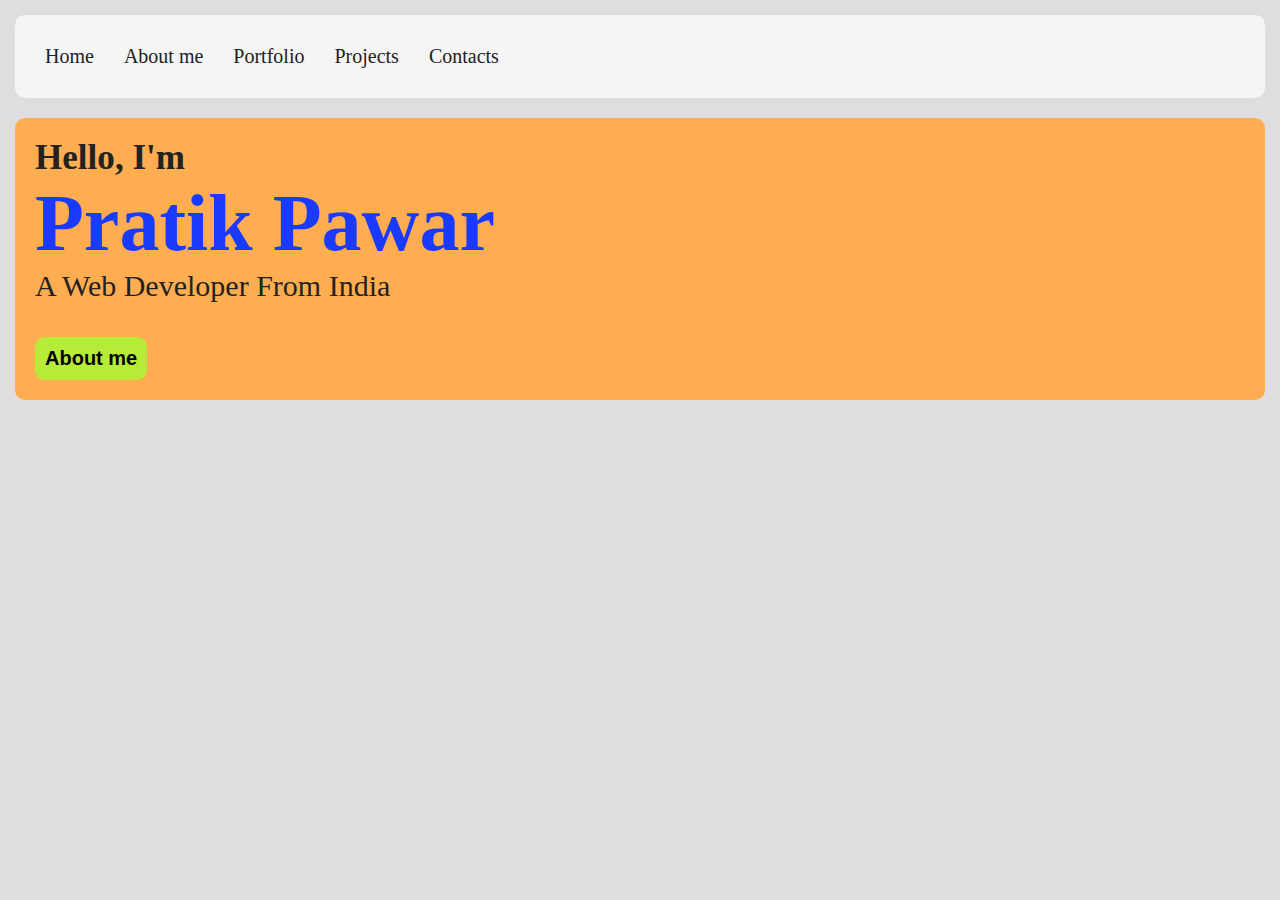
==== index.html @ 9c22693a "nav bar" ====
<!DOCTYPE html>
<html lang="en">
<head>
    <meta charset="UTF-8">
    <meta name="viewport" content="width=device-width, initial-scale=1.0">
    <title>Portfolio</title>
    <link rel="stylesheet" href="style.css">
</head>
<body>
    <div class="nav">
            <a href="#">Home</a>
            <a href="#">About me</a>
            <a href="#">Portfolio</a>
            <a href="#">Projects</a>
            <a href="#">Contacts</a>
    </div>
    <div class="header">
        <div class="info">
            <h3>Hello, I'm</h3>
            <h1>Pratik Pawar</h1>
            <p>A Web Developer From India</p>
            <br>
            <button>About me</button>
        </div>
    </div>
</body>
</html>
---- style.css ----
*{
    margin: 0px;
    padding: 0px;
}
body{
    background-color: rgb(223, 221, 221);
}
.nav{
    margin: 15px;
    border-radius: 10px;
    padding: 15px;
    font-size: 20px;
    background-color: whitesmoke;
    display: flex;
}

.nav a{
    text-decoration: none;
    padding: 15px;
    color: rgb(35, 33, 33);
    float: right;
    font-family: book antiqua;

    
}
.header{
    background-color: rgb(255, 173, 80);
    margin: 2px 15px 2px 15px;
    border-radius: 10px;
}
.info{
    margin: 20px 0px 20px 0px;
    padding: 20px;
    color: rgb(34, 34, 34);
    font-size: 30px;
}
h1{
    color: rgb(27, 58, 255);
    font-size: 80px;
}
button{
    padding: 10px;
    border-radius: 10px;
    font-size: 20px;
    font-weight: 600;
    color: black;
    border: none;
    background-color: rgb(182, 236, 57);
}
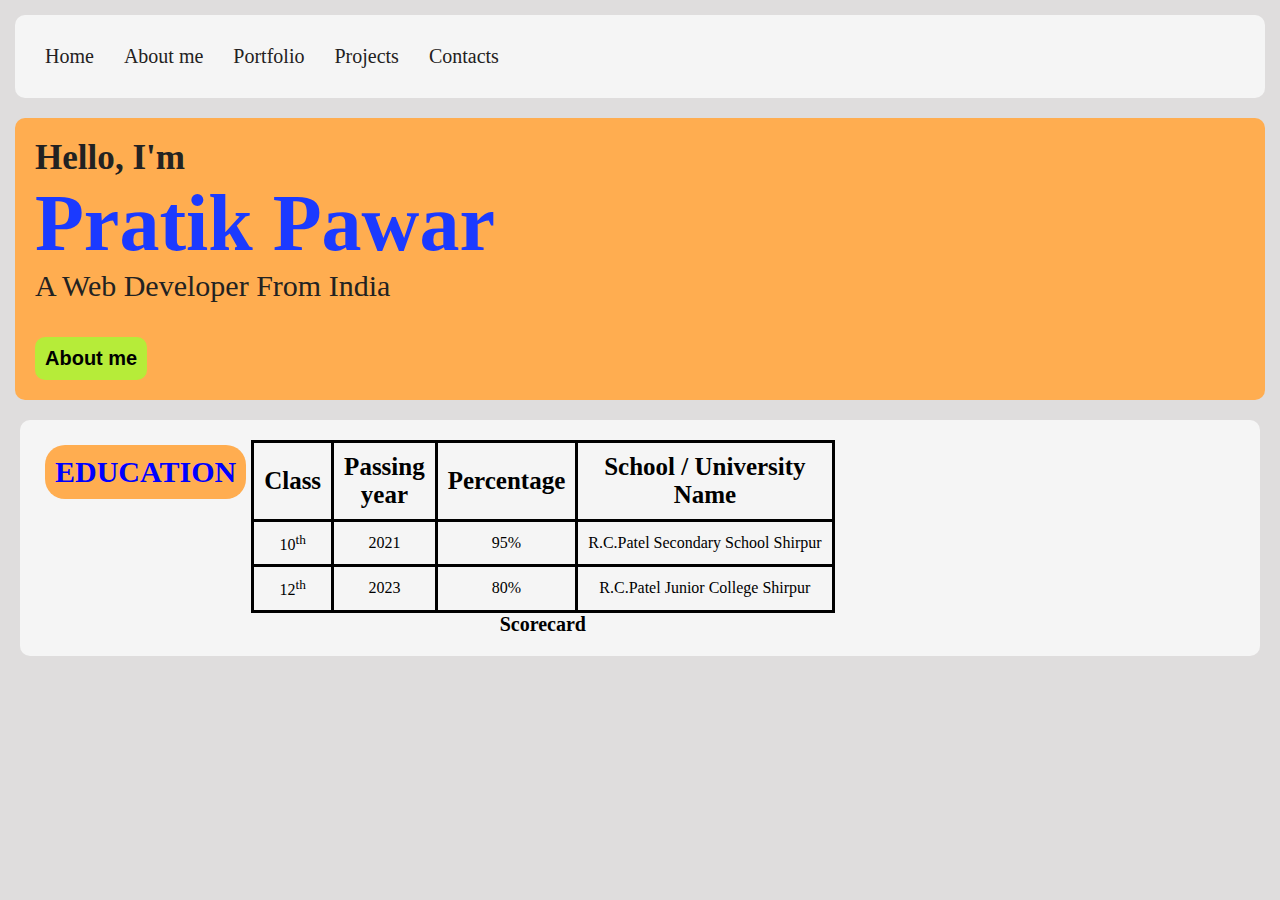
==== commit 4cac776d: "Educatin section" ====
--- a/index.html
+++ b/index.html
@@ -8,11 +8,11 @@
 </head>
 <body>
     <div class="nav">
-            <a href="#">Home</a>
-            <a href="#">About me</a>
-            <a href="#">Portfolio</a>
-            <a href="#">Projects</a>
-            <a href="#">Contacts</a>
+            <a class="hover" href="#">Home</a>
+            <a class="hover" href="#">About me</a>
+            <a class="hover" href="#">Portfolio</a>
+            <a class="hover" href="#">Projects</a>
+            <a class="hover" href="#">Contacts</a>
     </div>
     <div class="header">
         <div class="info">
@@ -23,5 +23,31 @@
             <button>About me</button>
         </div>
     </div>
+    <div class="body">
+        <section class="edu">
+            <h1 class="heading">EDUCATION</h1>
+            <table>
+                <caption>Scorecard</caption>
+                <tr>
+                    <th>Class</th>
+                    <th>Passing <br> year</th>
+                    <th>Percentage</th>
+                    <th>School / University <br>Name</th>
+                </tr>
+                <tr>
+                    <td>10<sup>th</sup></td>
+                    <td>2021</td>
+                    <td>95%</td>
+                    <td>R.C.Patel Secondary School Shirpur</td>
+                </tr>
+                <tr>
+                    <td>12<sup>th</sup></td>
+                    <td>2023</td>
+                    <td>80%</td>
+                    <td>R.C.Patel Junior College Shirpur</td>
+                </tr>
+            </table>
+        </section>
+    </div>
 </body>
 </html>--- a/style.css
+++ b/style.css
@@ -20,8 +20,6 @@
     color: rgb(35, 33, 33);
     float: right;
     font-family: book antiqua;
-
-    
 }
 .header{
     background-color: rgb(255, 173, 80);
@@ -34,7 +32,13 @@
     color: rgb(34, 34, 34);
     font-size: 30px;
 }
-h1{
+.hover:hover{
+    color: rgb(238, 127, 0);
+    font-weight: 700;
+    text-decoration: underline;
+    
+}
+h3+h1{
     color: rgb(27, 58, 255);
     font-size: 80px;
 }
@@ -46,4 +50,36 @@
     color: black;
     border: none;
     background-color: rgb(182, 236, 57);
+}
+.heading{
+    background-color: rgb(255, 173, 80);
+    float:left;
+    padding: 10px;
+    margin: 5px;
+    border-radius: 20px;
+    font-size: 30px;
+    color: blue;
+}
+.edu{
+    margin: 20px;
+    padding: 20px;
+    border-radius: 10px;
+    background-color: whitesmoke;
+
+}
+.edu caption{
+    caption-side: bottom;
+    font-size: 20px;
+    font-weight:bold;
+}
+table,tr,th,td{
+    border: 3px solid black;
+    border-collapse: collapse;
+    padding: 10px;
+    text-align: center;
+}
+th{
+    font-size: 25px;
+    font-family: 'Times New Roman', Times, serif;
+
 }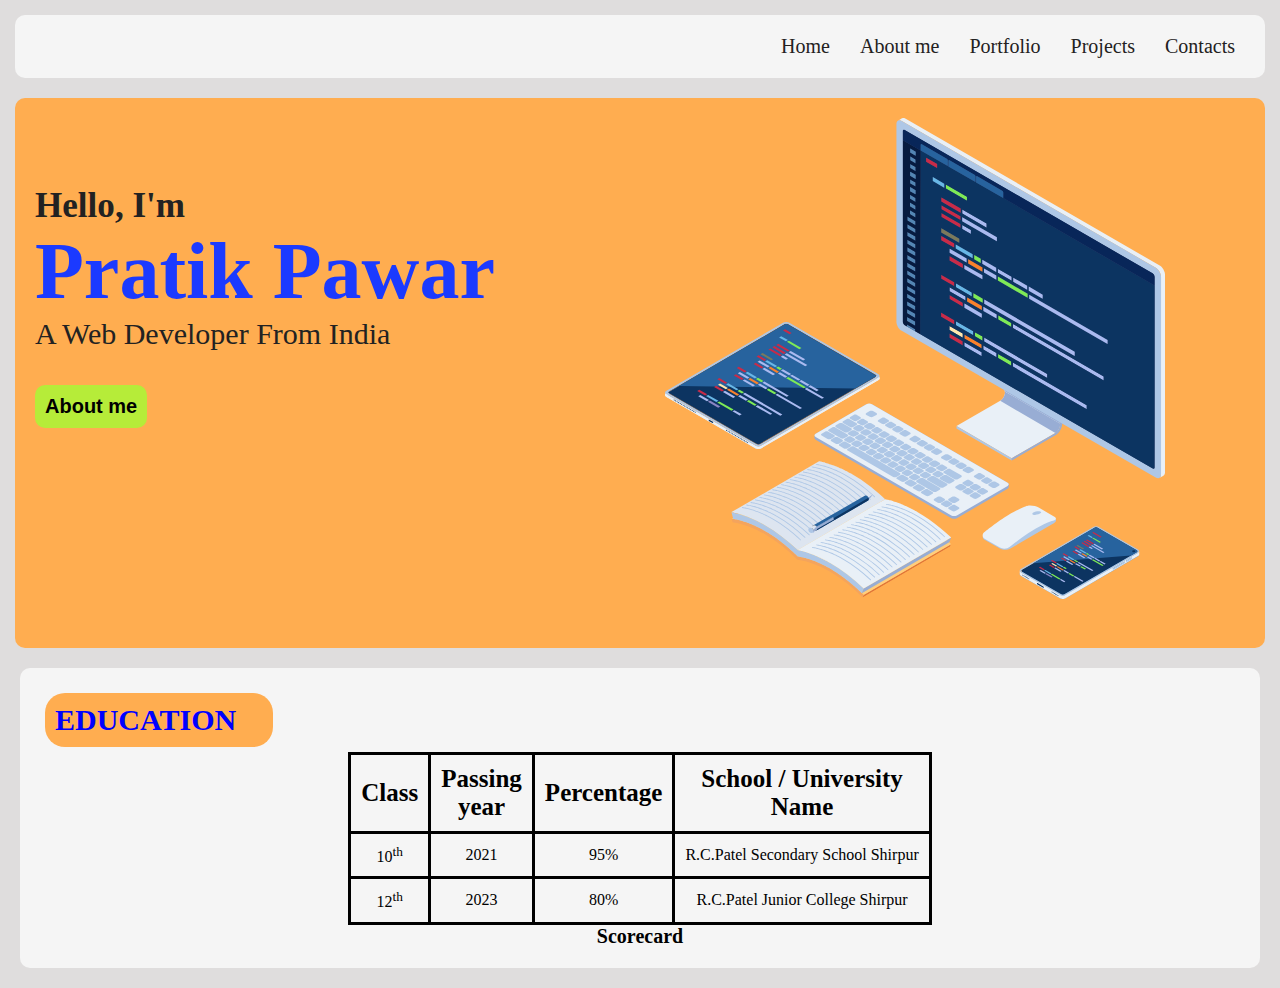
==== commit 26cdaded: "svg img added" ====
--- a/index.html
+++ b/index.html
@@ -15,7 +15,9 @@
             <a class="hover" href="#">Contacts</a>
     </div>
     <div class="header">
+        <img class="head_img" src="imges/header img.svg" alt="head img.svg">
         <div class="info">
+            <br><br>
             <h3>Hello, I'm</h3>
             <h1>Pratik Pawar</h1>
             <p>A Web Developer From India</p>
@@ -25,28 +27,30 @@
     </div>
     <div class="body">
         <section class="edu">
-            <h1 class="heading">EDUCATION</h1>
-            <table>
-                <caption>Scorecard</caption>
-                <tr>
-                    <th>Class</th>
-                    <th>Passing <br> year</th>
-                    <th>Percentage</th>
-                    <th>School / University <br>Name</th>
-                </tr>
-                <tr>
-                    <td>10<sup>th</sup></td>
-                    <td>2021</td>
-                    <td>95%</td>
-                    <td>R.C.Patel Secondary School Shirpur</td>
-                </tr>
-                <tr>
-                    <td>12<sup>th</sup></td>
-                    <td>2023</td>
-                    <td>80%</td>
-                    <td>R.C.Patel Junior College Shirpur</td>
-                </tr>
-            </table>
+                <h1 class="heading">EDUCATION</h1>
+            <div class="table">
+                <table class="center">
+                    <caption>Scorecard</caption>
+                    <tr>
+                        <th>Class</th>
+                        <th>Passing <br> year</th>
+                        <th>Percentage</th>
+                        <th>School / University <br>Name</th>
+                    </tr>
+                    <tr>
+                        <td>10<sup>th</sup></td>
+                        <td>2021</td>
+                        <td>95%</td>
+                        <td>R.C.Patel Secondary School Shirpur</td>
+                    </tr>
+                    <tr>
+                        <td>12<sup>th</sup></td>
+                        <td>2023</td>
+                        <td>80%</td>
+                        <td>R.C.Patel Junior College Shirpur</td>
+                    </tr>
+                </table>
+            </div>
         </section>
     </div>
 </body>
--- a/style.css
+++ b/style.css
@@ -10,21 +10,27 @@
     border-radius: 10px;
     padding: 15px;
     font-size: 20px;
+    display: flex;
+    justify-content: flex-end;
     background-color: whitesmoke;
-    display: flex;
+    
 }
-
 .nav a{
     text-decoration: none;
-    padding: 15px;
+    padding: 5px 15px 5px 15px;
     color: rgb(35, 33, 33);
-    float: right;
     font-family: book antiqua;
 }
 .header{
     background-color: rgb(255, 173, 80);
     margin: 2px 15px 2px 15px;
     border-radius: 10px;
+    height: 550px;
+}
+.head_img{
+    width: 500px;
+    float: right;
+    padding: 20px 100px;
 }
 .info{
     margin: 20px 0px 20px 0px;
@@ -33,10 +39,34 @@
     font-size: 30px;
 }
 .hover:hover{
-    color: rgb(238, 127, 0);
+    color:rgb(238, 127, 0);
     font-weight: 700;
-    text-decoration: underline;
+    font-size: 22px;
     
+}
+.hover{
+    display: inline-block;
+    position: relative;
+}
+.hover::after {
+    content: '';
+    position: absolute;
+    width: 100%;
+    transform: scaleX(0);
+    height: 3px;
+    bottom: 0;
+    left: 0;
+    background-color: rgb(238, 127, 0);
+    transition: transform 0.25s ease-out;
+}
+.hover:hover::after {
+    transform: scaleX(1);
+}
+.hover::after {
+    transform-origin: bottom right;
+}
+.hover:hover::after {
+    transform-origin: bottom left;
 }
 h3+h1{
     color: rgb(27, 58, 255);
@@ -53,7 +83,7 @@
 }
 .heading{
     background-color: rgb(255, 173, 80);
-    float:left;
+    width: 13rem;
     padding: 10px;
     margin: 5px;
     border-radius: 20px;
@@ -72,6 +102,10 @@
     font-size: 20px;
     font-weight:bold;
 }
+table.center{
+    margin-left: auto;
+    margin-right: auto;
+}
 table,tr,th,td{
     border: 3px solid black;
     border-collapse: collapse;
@@ -82,4 +116,15 @@
     font-size: 25px;
     font-family: 'Times New Roman', Times, serif;
 
+}
+@media screem and(max-width:600px){
+    body{
+        .header{
+            height: auto;
+        }
+        .head_img{
+            width: 0px;
+            
+        }
+    }
 }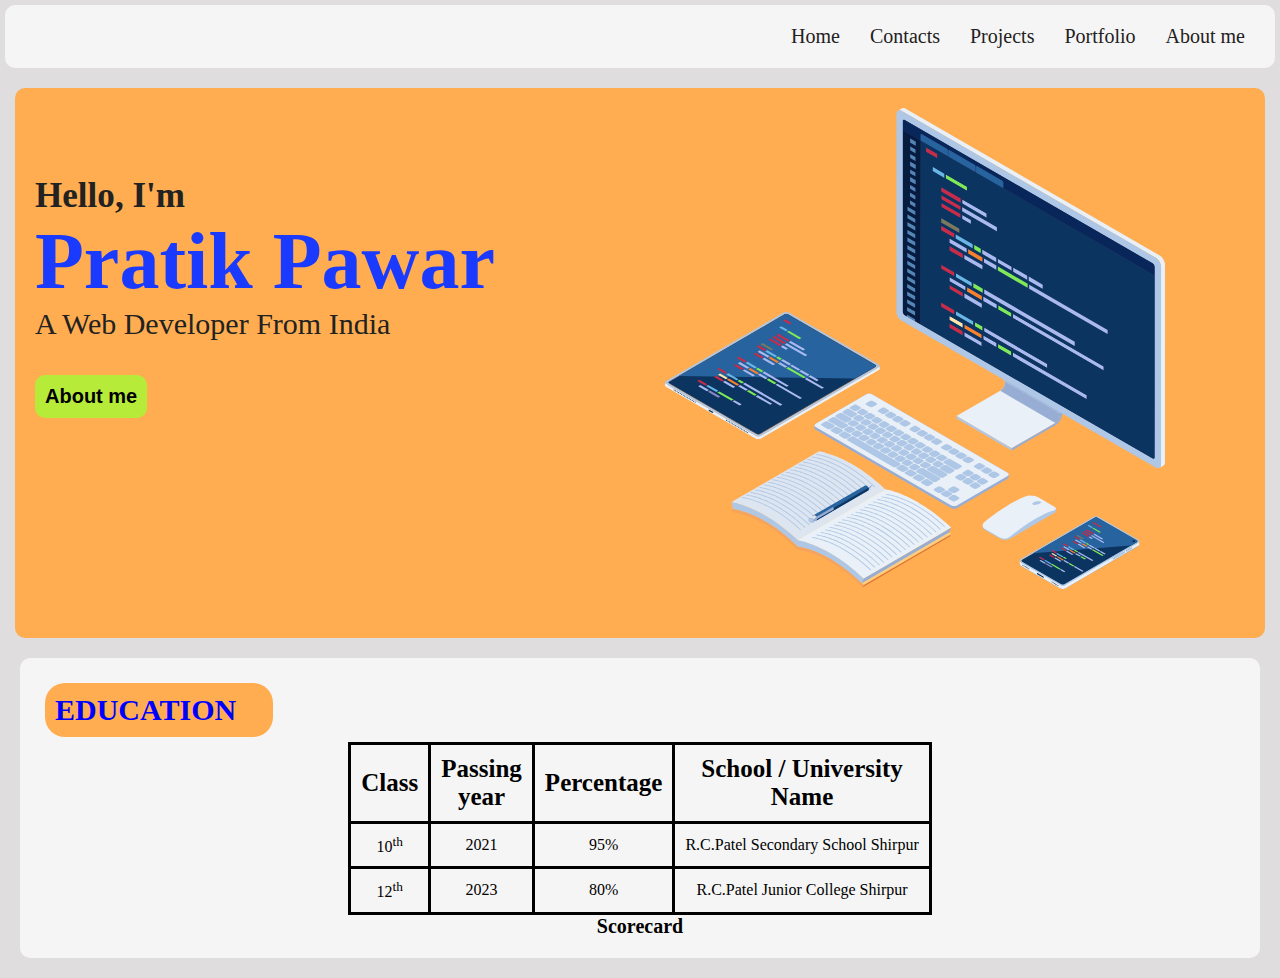
==== commit d04261c1: "sticky navbar" ====
--- a/index.html
+++ b/index.html
@@ -7,13 +7,15 @@
     <link rel="stylesheet" href="style.css">
 </head>
 <body>
-    <div class="nav">
-            <a class="hover" href="#">Home</a>
-            <a class="hover" href="#">About me</a>
-            <a class="hover" href="#">Portfolio</a>
-            <a class="hover" href="#">Projects</a>
-            <a class="hover" href="#">Contacts</a>
-    </div>
+    <!--Nav bar section-->
+    <nav>
+        <a class="hover" href="#">About me</a>
+        <a class="hover" href="#">Portfolio</a>
+        <a class="hover" href="#">Projects</a>
+        <a class="hover" href="#">Contacts</a>
+        <a class="hover" href="#">Home</a> 
+    </nav>
+    <!--Header Section-->
     <div class="header">
         <img class="head_img" src="imges/header img.svg" alt="head img.svg">
         <div class="info">
@@ -26,8 +28,10 @@
         </div>
     </div>
     <div class="body">
+        <!--Education section-->
         <section class="edu">
                 <h1 class="heading">EDUCATION</h1>
+                <!--Edu Tabel-->
             <div class="table">
                 <table class="center">
                     <caption>Scorecard</caption>
--- a/style.css
+++ b/style.css
@@ -5,39 +5,27 @@
 body{
     background-color: rgb(223, 221, 221);
 }
-.nav{
-    margin: 15px;
+/*Nav bar styling*/
+nav{
+    margin: 5px;
+    overflow: hidden;
+    position: sticky;
     border-radius: 10px;
     padding: 15px;
     font-size: 20px;
-    display: flex;
-    justify-content: flex-end;
     background-color: whitesmoke;
+    top: 0%;
     
 }
-.nav a{
+nav a{
+    text-align: center;
     text-decoration: none;
     padding: 5px 15px 5px 15px;
     color: rgb(35, 33, 33);
     font-family: book antiqua;
+    float: right;
 }
-.header{
-    background-color: rgb(255, 173, 80);
-    margin: 2px 15px 2px 15px;
-    border-radius: 10px;
-    height: 550px;
-}
-.head_img{
-    width: 500px;
-    float: right;
-    padding: 20px 100px;
-}
-.info{
-    margin: 20px 0px 20px 0px;
-    padding: 20px;
-    color: rgb(34, 34, 34);
-    font-size: 30px;
-}
+/*hover of nav bar element*/
 .hover:hover{
     color:rgb(238, 127, 0);
     font-weight: 700;
@@ -68,6 +56,25 @@
 .hover:hover::after {
     transform-origin: bottom left;
 }
+/*Header styling*/
+.header{
+    background-color: rgb(255, 173, 80);
+    margin: 2px 15px 2px 15px;
+    border-radius: 10px;
+    height: 550px;
+}
+.head_img{
+    width: 500px;
+    float: right;
+    padding: 20px 100px;
+}
+.info{
+    margin: 20px 0px 20px 0px;
+    padding: 20px;
+    color: rgb(34, 34, 34);
+    font-size: 30px;
+}
+
 h3+h1{
     color: rgb(27, 58, 255);
     font-size: 80px;
@@ -81,6 +88,7 @@
     border: none;
     background-color: rgb(182, 236, 57);
 }
+/*Education Section Styling*/
 .heading{
     background-color: rgb(255, 173, 80);
     width: 13rem;
@@ -102,6 +110,7 @@
     font-size: 20px;
     font-weight:bold;
 }
+/*Table styling */
 table.center{
     margin-left: auto;
     margin-right: auto;
@@ -116,15 +125,4 @@
     font-size: 25px;
     font-family: 'Times New Roman', Times, serif;
 
-}
-@media screem and(max-width:600px){
-    body{
-        .header{
-            height: auto;
-        }
-        .head_img{
-            width: 0px;
-            
-        }
-    }
 }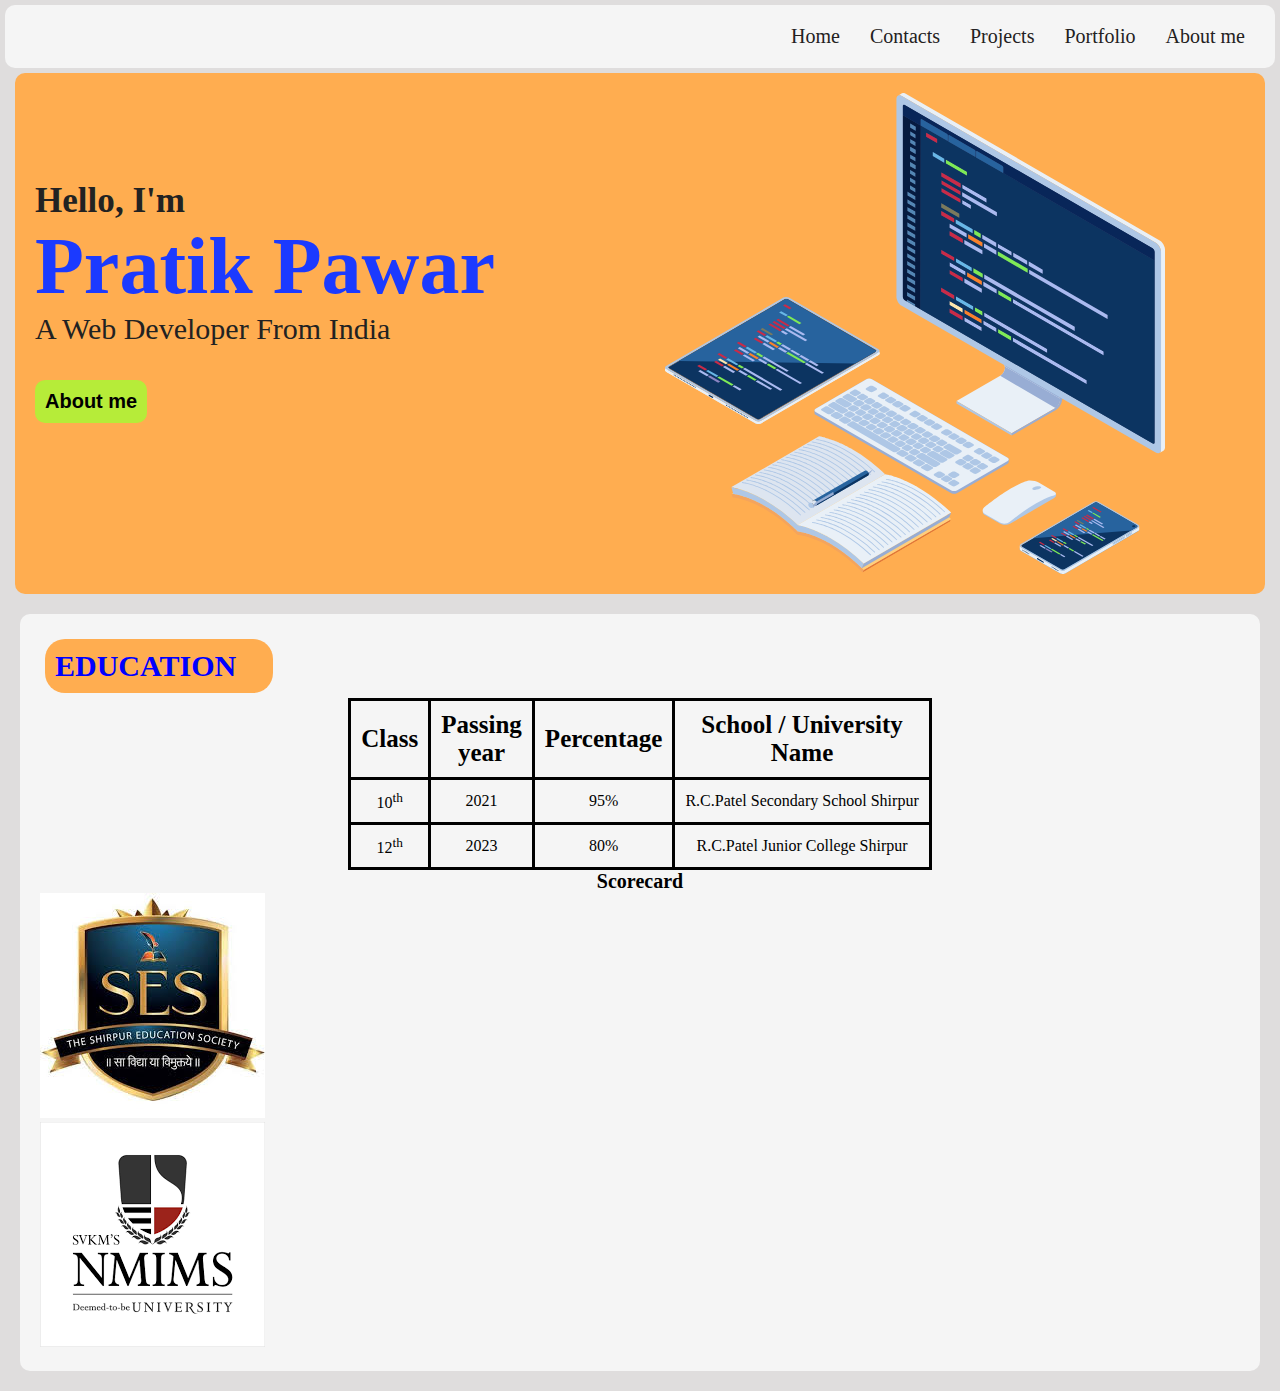
==== commit 49853a47: "edu section updation started" ====
--- a/index.html
+++ b/index.html
@@ -54,6 +54,10 @@
                         <td>R.C.Patel Junior College Shirpur</td>
                     </tr>
                 </table>
+                <img src="imges/rcp logo.jpeg" alt="R.C.P Logo" class="logo">
+                <p></p>
+                <img src="imges/nmims logo" alt="NMIMS Logo" class="logo">
+                <p></p>
             </div>
         </section>
     </div>
--- a/style.css
+++ b/style.css
@@ -61,7 +61,7 @@
     background-color: rgb(255, 173, 80);
     margin: 2px 15px 2px 15px;
     border-radius: 10px;
-    height: 550px;
+    overflow: hidden;
 }
 .head_img{
     width: 500px;
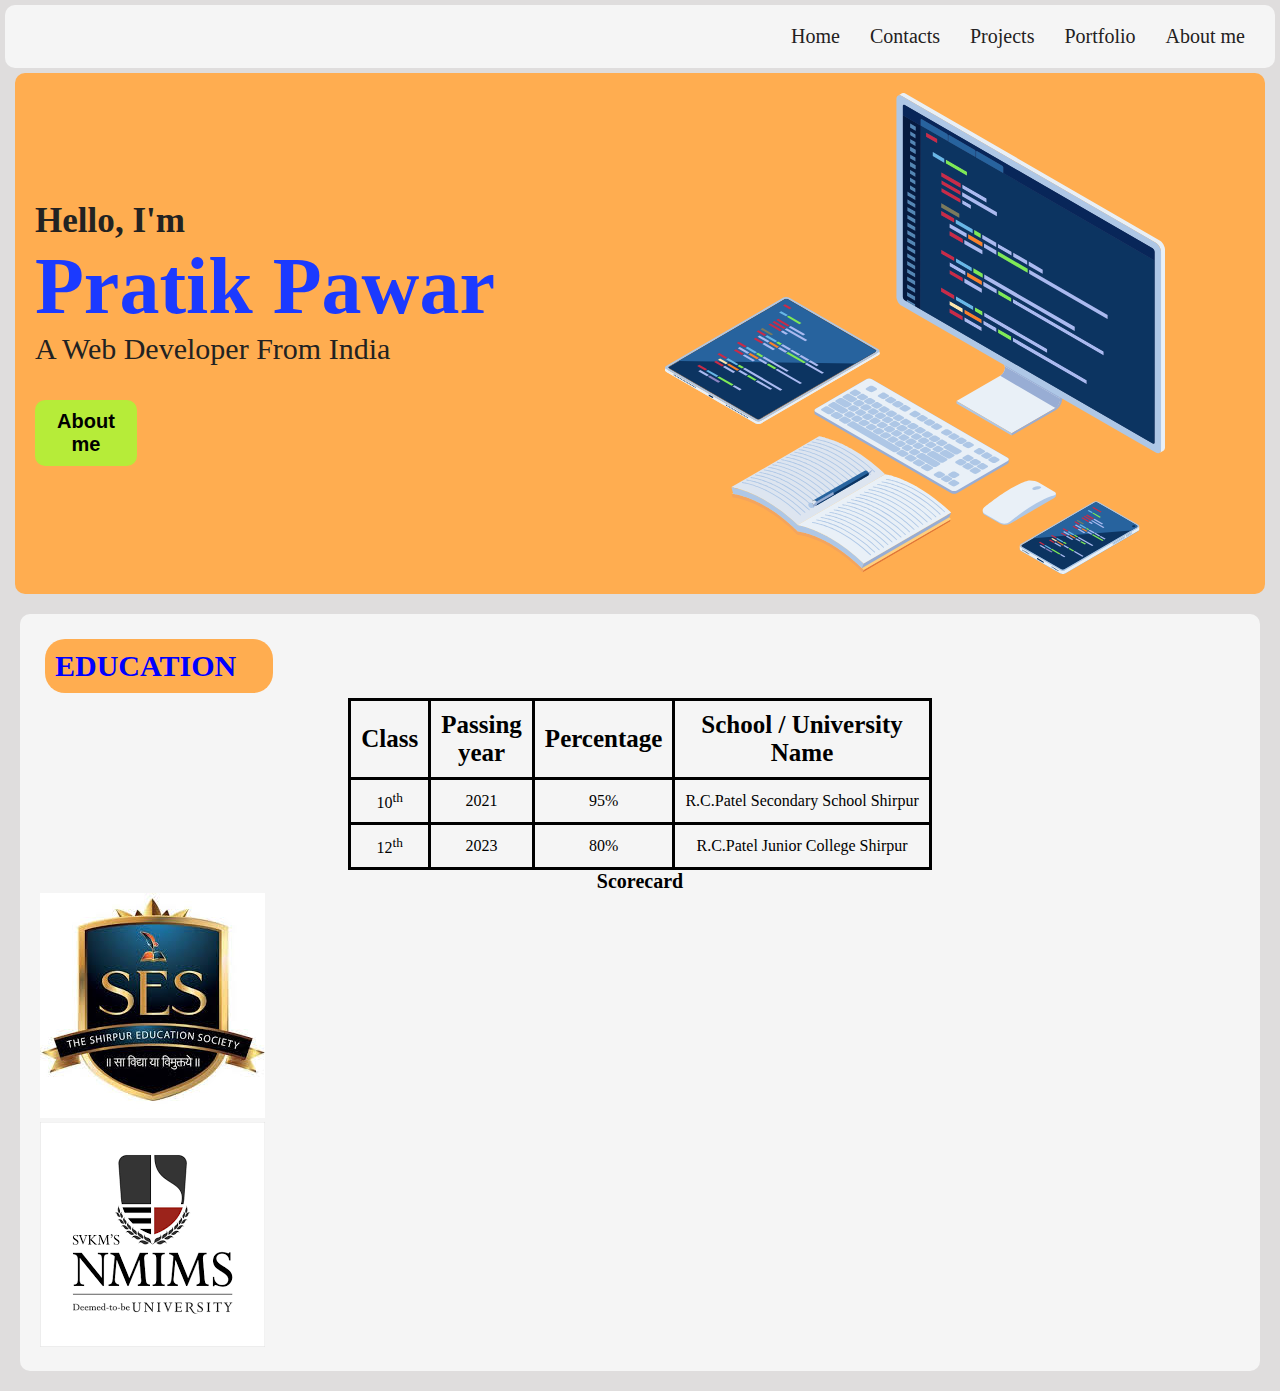
==== commit 1292cb1b: "header info vertically centerd" ====
--- a/index.html
+++ b/index.html
@@ -17,15 +17,15 @@
     </nav>
     <!--Header Section-->
     <div class="header">
-        <img class="head_img" src="imges/header img.svg" alt="head img.svg">
         <div class="info">
-            <br><br>
             <h3>Hello, I'm</h3>
             <h1>Pratik Pawar</h1>
             <p>A Web Developer From India</p>
             <br>
             <button>About me</button>
         </div>
+        <img class="head_img" src="imges/header img.svg" alt="head img.svg">
+
     </div>
     <div class="body">
         <!--Education section-->
--- a/style.css
+++ b/style.css
@@ -62,6 +62,7 @@
     margin: 2px 15px 2px 15px;
     border-radius: 10px;
     overflow: hidden;
+    display: flex;
 }
 .head_img{
     width: 500px;
@@ -73,6 +74,10 @@
     padding: 20px;
     color: rgb(34, 34, 34);
     font-size: 30px;
+    flex: 1;
+    display: flex;
+    flex-direction: column;
+    justify-content: center;
 }
 
 h3+h1{
@@ -86,6 +91,7 @@
     font-weight: 600;
     color: black;
     border: none;
+    width: 20%;
     background-color: rgb(182, 236, 57);
 }
 /*Education Section Styling*/
